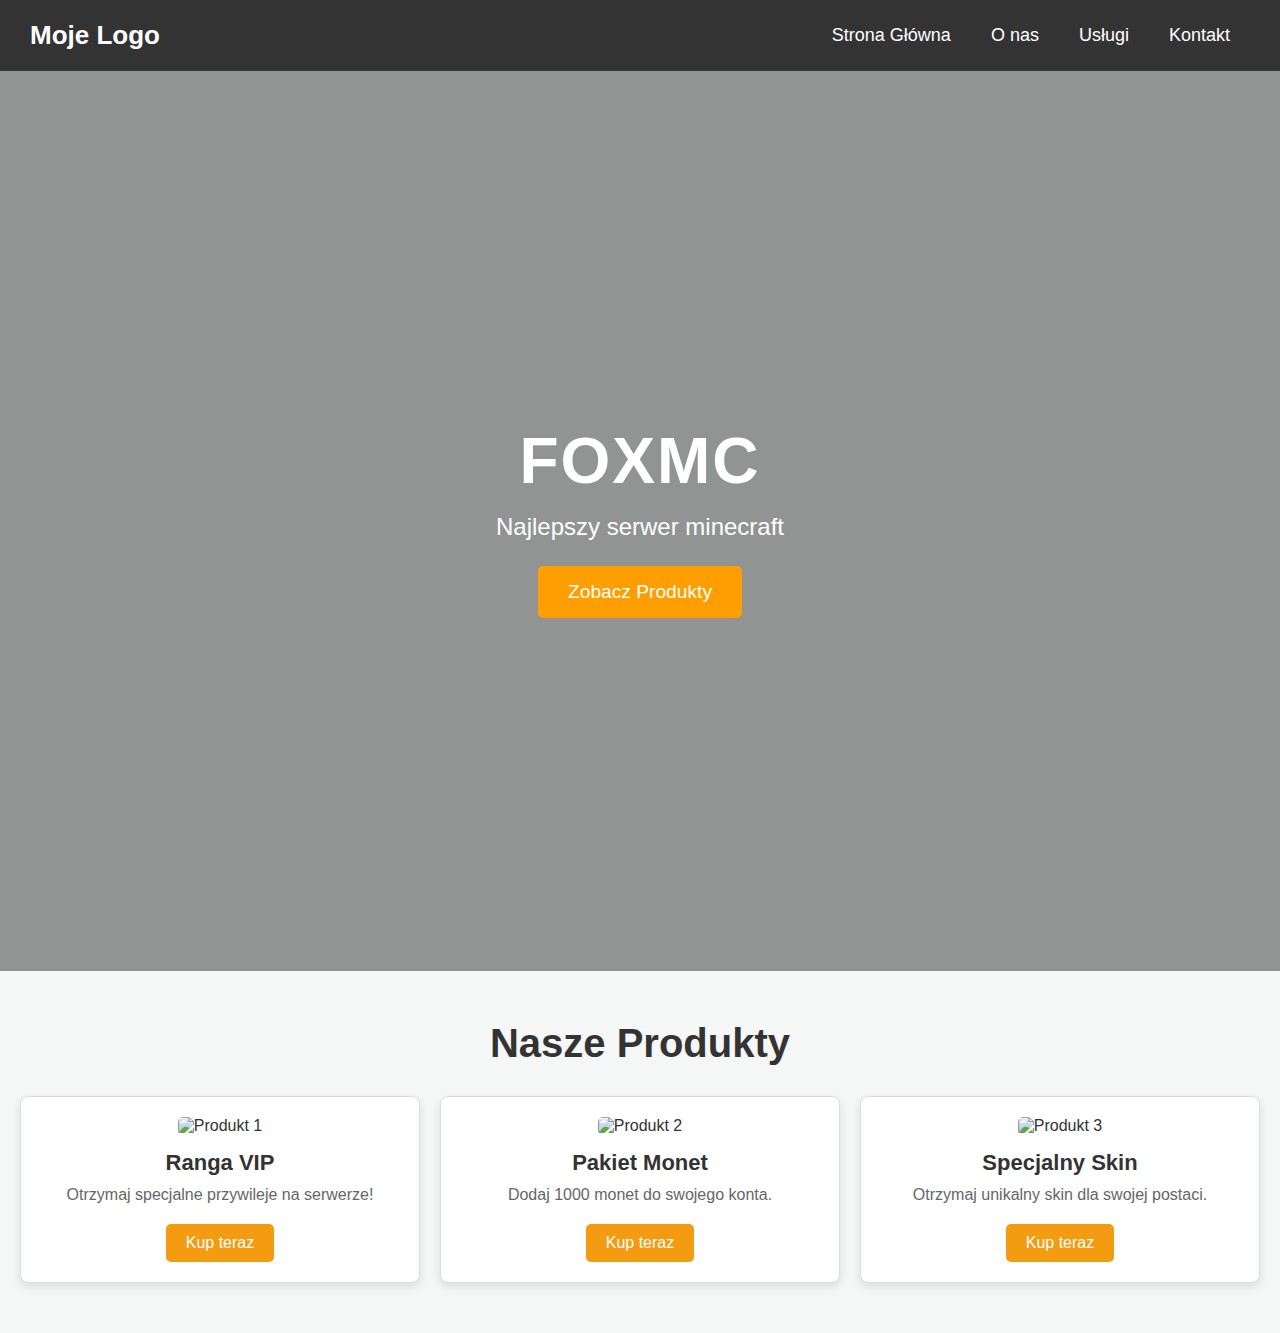
==== index.html @ 89af02c3 "update" ====
<!DOCTYPE html>
<html lang="pl">
<head>
  <meta charset="UTF-8">
  <meta name="viewport" content="width=device-width, initial-scale=1.0">
  <title>Sklep Minecraft</title>
  <link rel="stylesheet" href="./includes/css/hero.css">
  <link rel="stylesheet" href="./includes/css/main.css">
  <link rel="stylesheet" href="./includes/css/modal.css">
  <link rel="stylesheet" href="./includes/css/nav.css">
  <link rel="stylesheet" href="./includes/css/products.css">
  <script src="./includes/js/menu.js"></script>
  <script src="./includes/js/modal.js"></script>
</head>
<body>

  <nav>
    <div class="logo">Moje Logo</div>
    <ul class="menu">
        <li><a href="#">Strona Główna</a></li>
        <li><a href="#">O nas</a></li>
        <li><a href="#">Usługi</a></li>
        <li><a href="#">Kontakt</a></li>
    </ul>
    <div class="burger">
        <div class="line"></div>
        <div class="line"></div>
        <div class="line"></div>
    </div>
  </nav>

  <!-- Hero Section -->
  <section class="hero">
    <div class="hero-content">
      <h1>FoxMC</h1>
      <p>Najlepszy serwer minecraft</p>
      <button id="shop-now">Zobacz Produkty</button>
    </div>
  </section>
  <!-- Product Section -->
  <section class="products">
    <h2>Nasze Produkty</h2>
    <div class="product-container">
      <div class="product-card">
        <img src="https://placehold.co/200" alt="Produkt 1">
        <h3>Ranga VIP</h3>
        <p>Otrzymaj specjalne przywileje na serwerze!</p>
        <button>Kup teraz</button>
      </div>
      <div class="product-card">
        <img src="https://placehold.co/200" alt="Produkt 2">
        <h3>Pakiet Monet</h3>
        <p>Dodaj 1000 monet do swojego konta.</p>
        <button>Kup teraz</button>
      </div>
      <div class="product-card">
        <img src="https://placehold.co/200" alt="Produkt 3">
        <h3>Specjalny Skin</h3>
        <p>Otrzymaj unikalny skin dla swojej postaci.</p>
        <button>Kup teraz</button>
      </div>
    </div>
  </section>
<!-- Modal -->
<div id="product-modal" class="modal">
  <div class="modal-content">
    <span id="close-modal" class="close">&times;</span>
    <h2>Produkt: Ranga VIP</h2>
    <img src="./images/product1.jpg" alt="Produkt 1">
    <p>Otrzymaj specjalne przywileje na serwerze Minecraft! Kup teraz, aby zyskać wyjątkowy dostęp.</p>
    <button>Dodaj do koszyka</button>
  </div>
</div>

</body>
</html>
---- includes/css/hero.css ----
/* Hero Section */
.hero {
    display: flex;
    justify-content: center;
    align-items: center;
    height: 100vh;
    background: url('https://placehold.co/1200x600') no-repeat center center/cover;
    text-align: center;
    color: white;
    position: relative;
    overflow: hidden;
  }
  
  .hero::after {
    content: "";
    position: absolute;
    top: 0;
    left: 0;
    width: 100%;
    height: 100%;
    background: rgba(0, 0, 0, 0.4);
  }
  
  .hero-content {
    z-index: 1;
    max-width: 700px;
  }
  
  .hero h1 {
    font-size: 4rem;
    margin-bottom: 15px;
    letter-spacing: 2px;
    text-transform: uppercase;
  }
  
  .hero p {
    font-size: 1.5rem;
    margin-bottom: 25px;
  }
  
  .hero button {
    background: #ff9e00;
    color: white;
    padding: 15px 30px;
    font-size: 1.2rem;
    border: none;
    border-radius: 5px;
    cursor: pointer;
    transition: all 0.3s;
  }
  
  .hero button:hover {
    background: #ff7a00;
    transform: scale(1.05);
  }
---- includes/css/main.css ----
/* Resetowanie domyślnych ustawień */
* {
  margin: 0;
  padding: 0;
  box-sizing: border-box;
}

body {
  font-family: "Poppins", sans-serif;
  background-color: #f4f7f6;
  color: #333;
}

@import url('https://fonts.googleapis.com/css2?family=Poppins:wght@300;400;600&display=swap');
---- includes/css/modal.css ----
/* Style modalne */
.modal {
    display: none; /* Domyślnie ukryte */
    position: fixed;
    z-index: 1;
    left: 0;
    top: 0;
    width: 100%;
    height: 100%;
    background-color: rgba(0, 0, 0, 0.5); /* Przezroczyste tło */
    overflow: auto;
    padding-top: 60px;
  }
  
  .modal-content {
    background-color: #fff;
    margin: 5% auto;
    padding: 20px;
    border: 1px solid #ddd;
    border-radius: 8px;
    width: 80%;
    max-width: 500px;
    text-align: center;
    box-shadow: 0 4px 10px rgba(0, 0, 0, 0.1);
  }
  
  .modal-content h2 {
    font-size: 24px;
    margin-bottom: 20px;
    color: #333;
  }
  
  .modal-content img {
    width: 100%;
    max-height: 250px;
    object-fit: cover;
    border-radius: 5px;
    margin-bottom: 20px;
  }
  
  .modal-content p {
    font-size: 16px;
    color: #666;
    margin-bottom: 20px;
  }
  
  .modal-content button {
    background-color: #f39c12;
    color: white;
    padding: 10px 20px;
    border: none;
    font-size: 16px;
    cursor: pointer;
    border-radius: 5px;
    transition: background-color 0.3s;
  }
  
  .modal-content button:hover {
    background-color: #e67e22;
  }
  
  .close {
    color: #aaa;
    font-size: 30px;
    font-weight: bold;
    position: absolute;
    top: 10px;
    right: 25px;
    cursor: pointer;
  }
  
  .close:hover,
  .close:focus {
    color: black;
    text-decoration: none;
    cursor: pointer;
  }
---- includes/css/nav.css ----
nav {
    display: flex;
    justify-content: space-between;
    align-items: center;
    background: #333;
    padding: 20px 30px;  /* Zwiększony padding */
    position: relative;
    z-index: 10;
}

.logo {
    color: white;
    font-size: 26px;
    font-weight: 600;
    z-index: 20;
}

.menu {
    list-style: none;
    display: flex;
}

.menu li {
    margin: 0 20px; /* Większy odstęp między linkami */
}

.menu a {
    text-decoration: none;
    color: white;
    font-size: 18px;
    font-weight: 400;
    transition: color 0.3s, transform 0.2s;
    position: relative;
}

.menu a::before {
  content: '';
  position: absolute;
  width: 100%;
  height: 4px;
  border-radius: 4px;
  background-color: #ff9800;
  bottom: 0;
  left: 0;
  transform-origin: right;
  transform: scaleX(0);
  transition: transform .3s ease-in-out;
}

.menu a:hover::before {
  transform-origin: left;
  transform: scaleX(1);
  color: #ff9800;
}


/* Styl dla burgera */
.burger {
    display: none;
    flex-direction: column;
    cursor: pointer;
    z-index: 20;
}

.burger .line {
    width: 35px;
    height: 4px;
    background: white;
    margin: 5px 0;
    transition: transform 0.3s, opacity 0.3s;
}

/* Styl dla mobilnych */
@media screen and (max-width: 768px) {
    .menu {
        display: flex;
        flex-direction: column;
        position: fixed;
        top: 0;
        left: 0;
        width: 100%;
        height: 100vh;
        background: rgba(0, 0, 0, 0.9);
        align-items: center;
        justify-content: center;
        transform: translateX(-100%);
        transition: transform 0.4s ease-in-out;
    }

    .menu.active {
        transform: translateX(0);
    }

    .menu li {
        opacity: 0;
        transform: translateY(-20px);
        transition: opacity 0.4s ease-out, transform 0.4s ease-out;
    }

    .menu.active li {
        opacity: 1;
        transform: translateY(0);
    }

    .menu.active li:nth-child(1) { transition-delay: 0.1s; }
    .menu.active li:nth-child(2) { transition-delay: 0.2s; }
    .menu.active li:nth-child(3) { transition-delay: 0.3s; }
    .menu.active li:nth-child(4) { transition-delay: 0.4s; }

    .menu li {
        padding: 20px;
    }

    .menu a {
        font-size: 24px;
        color: white;
        text-decoration: none;
    }

    .burger {
        display: flex;
    }

    /* Animacja burgera */
    .burger.active .line:nth-child(1) {
        transform: translateY(9px) rotate(45deg);
    }

    .burger.active .line:nth-child(2) {
        opacity: 0;
    }

    .burger.active .line:nth-child(3) {
        transform: translateY(-9px) rotate(-45deg);
    }
}
---- includes/css/products.css ----
/* Sekcja Produktów */
.products {
    text-align: center;
    padding: 50px 20px;
  }
  
  .products h2 {
    font-size: 40px;
    margin-bottom: 30px;
    color: #333;
  }
  
  .product-container {
    display: flex;
    justify-content: center;
    gap: 20px;
    flex-wrap: wrap;
  }
  
  .product-card {
    background-color: #fff;
    border: 1px solid #ddd;
    border-radius: 8px;
    width: 400px;
    box-shadow: 0 4px 10px rgba(0, 0, 0, 0.1);
    text-align: center;
    padding: 20px;
    transition: transform 0.3s, box-shadow 0.3s;
  }
  
  .product-card:hover {
    transform: translateY(-10px);
    box-shadow: 0 8px 15px rgba(0, 0, 0, 0.2);
  }
  
  .product-card img {
    width: 100%;
    height: 300px;
    object-fit: cover;
    border-radius: 5px;
    margin-bottom: 15px;
  }
  
  .product-card h3 {
    font-size: 22px;
    margin-bottom: 10px;
    color: #333;
  }
  
  .product-card p {
    font-size: 16px;
    color: #666;
    margin-bottom: 20px;
  }
  
  .product-card button {
    background-color: #f39c12;
    color: white;
    padding: 10px 20px;
    border: none;
    font-size: 16px;
    cursor: pointer;
    border-radius: 5px;
    transition: background-color 0.3s;
  }
  
  .product-card button:hover {
    background-color: #e67e22;
  }
  
  /* Responsywność */
  @media screen and (max-width: 768px) {
    .product-container {
      flex-direction: column;
      align-items: center;
    }
  
    .product-card {
      width: 80%;
      margin-bottom: 20px;
    }
  }
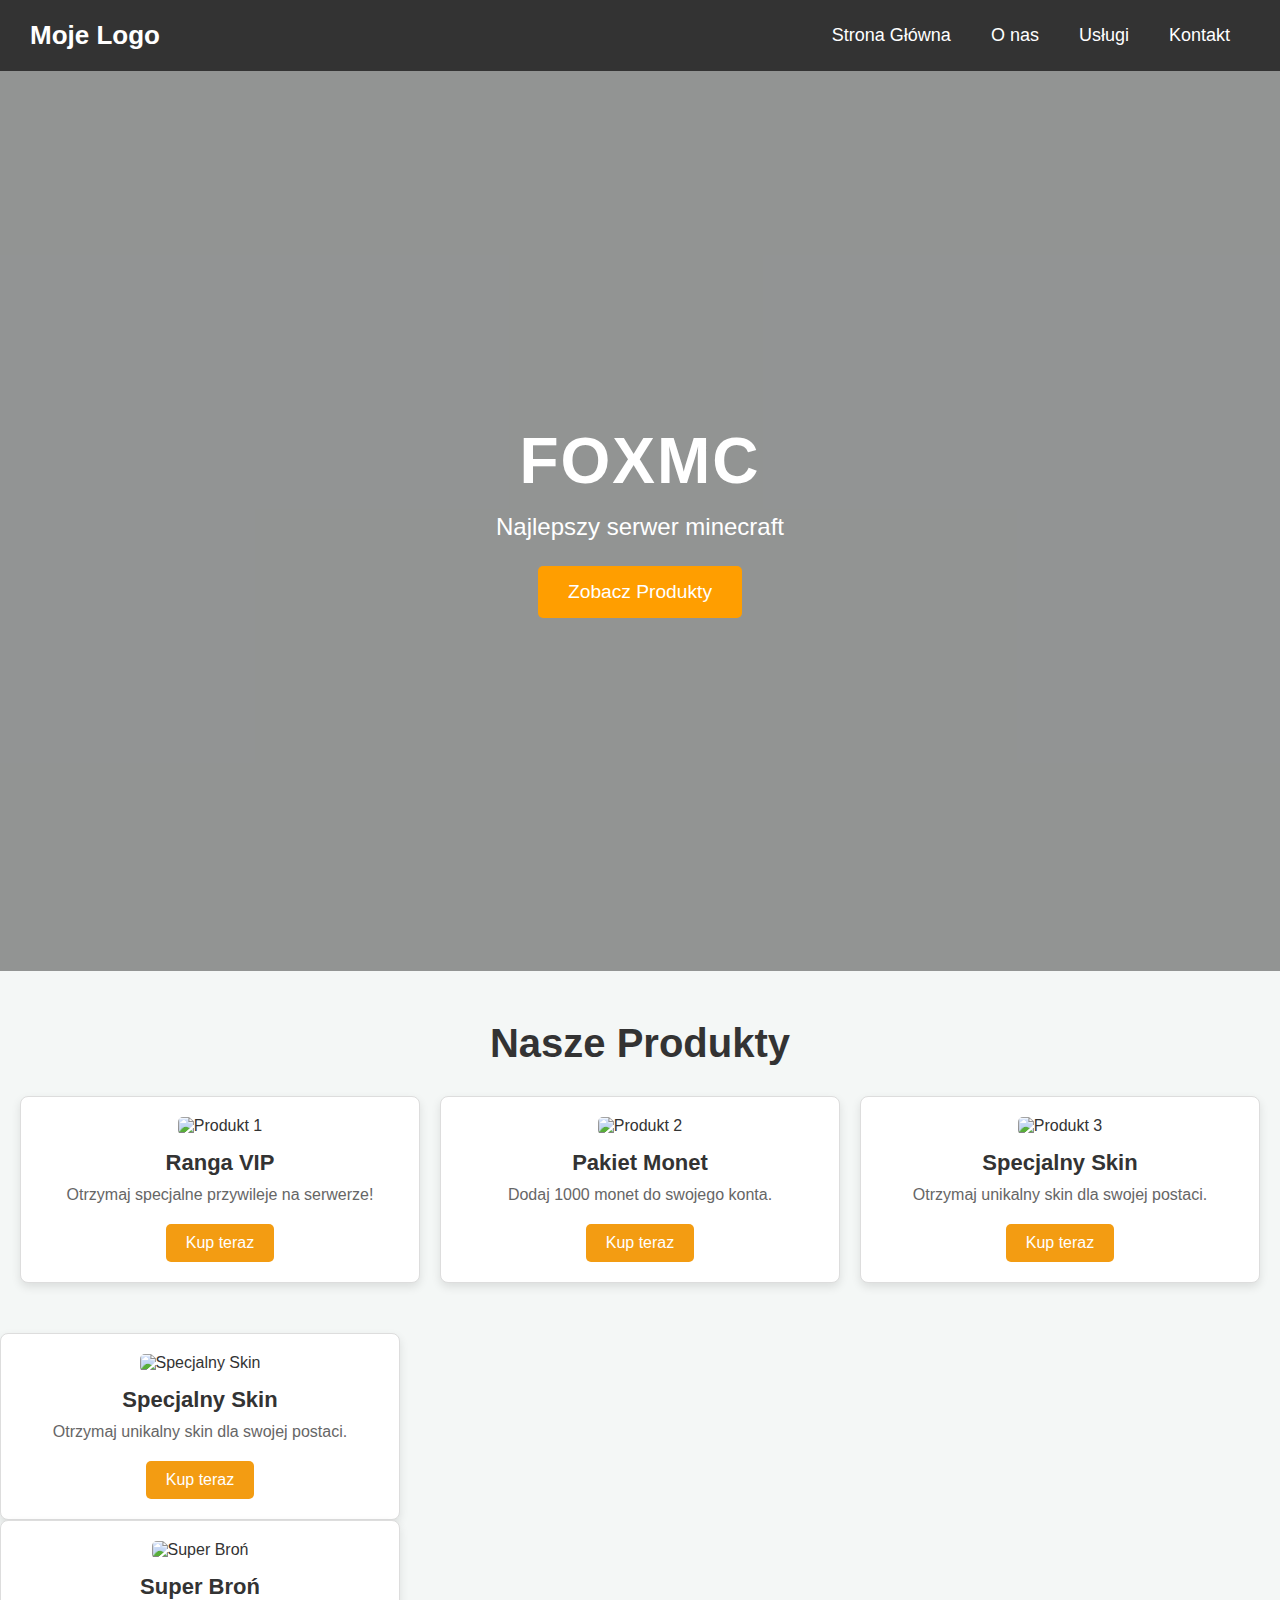
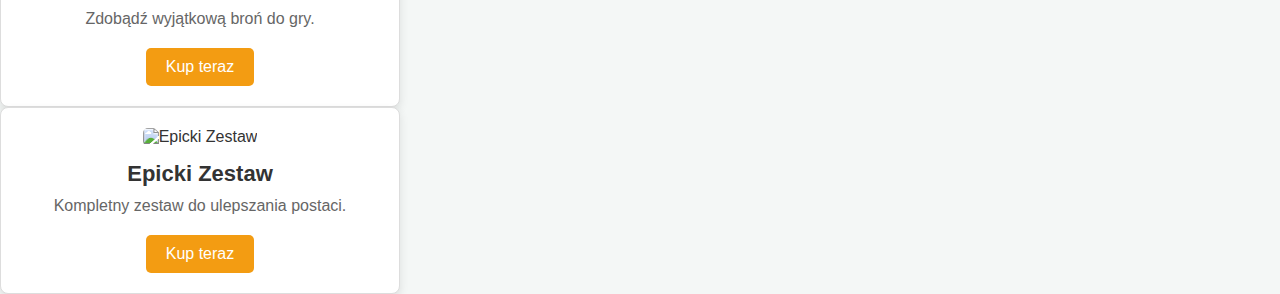
==== commit 9dfc82e9: "products load core v0.1" ====
--- a/index.html
+++ b/index.html
@@ -11,6 +11,7 @@
   <link rel="stylesheet" href="./includes/css/products.css">
   <script src="./includes/js/menu.js"></script>
   <script src="./includes/js/modal.js"></script>
+  <script src="./core/products-load.js"></script>
 </head>
 <body>
 
@@ -71,6 +72,6 @@
     <button>Dodaj do koszyka</button>
   </div>
 </div>
-
+<div id="produkty-container"></div>
 </body>
 </html>
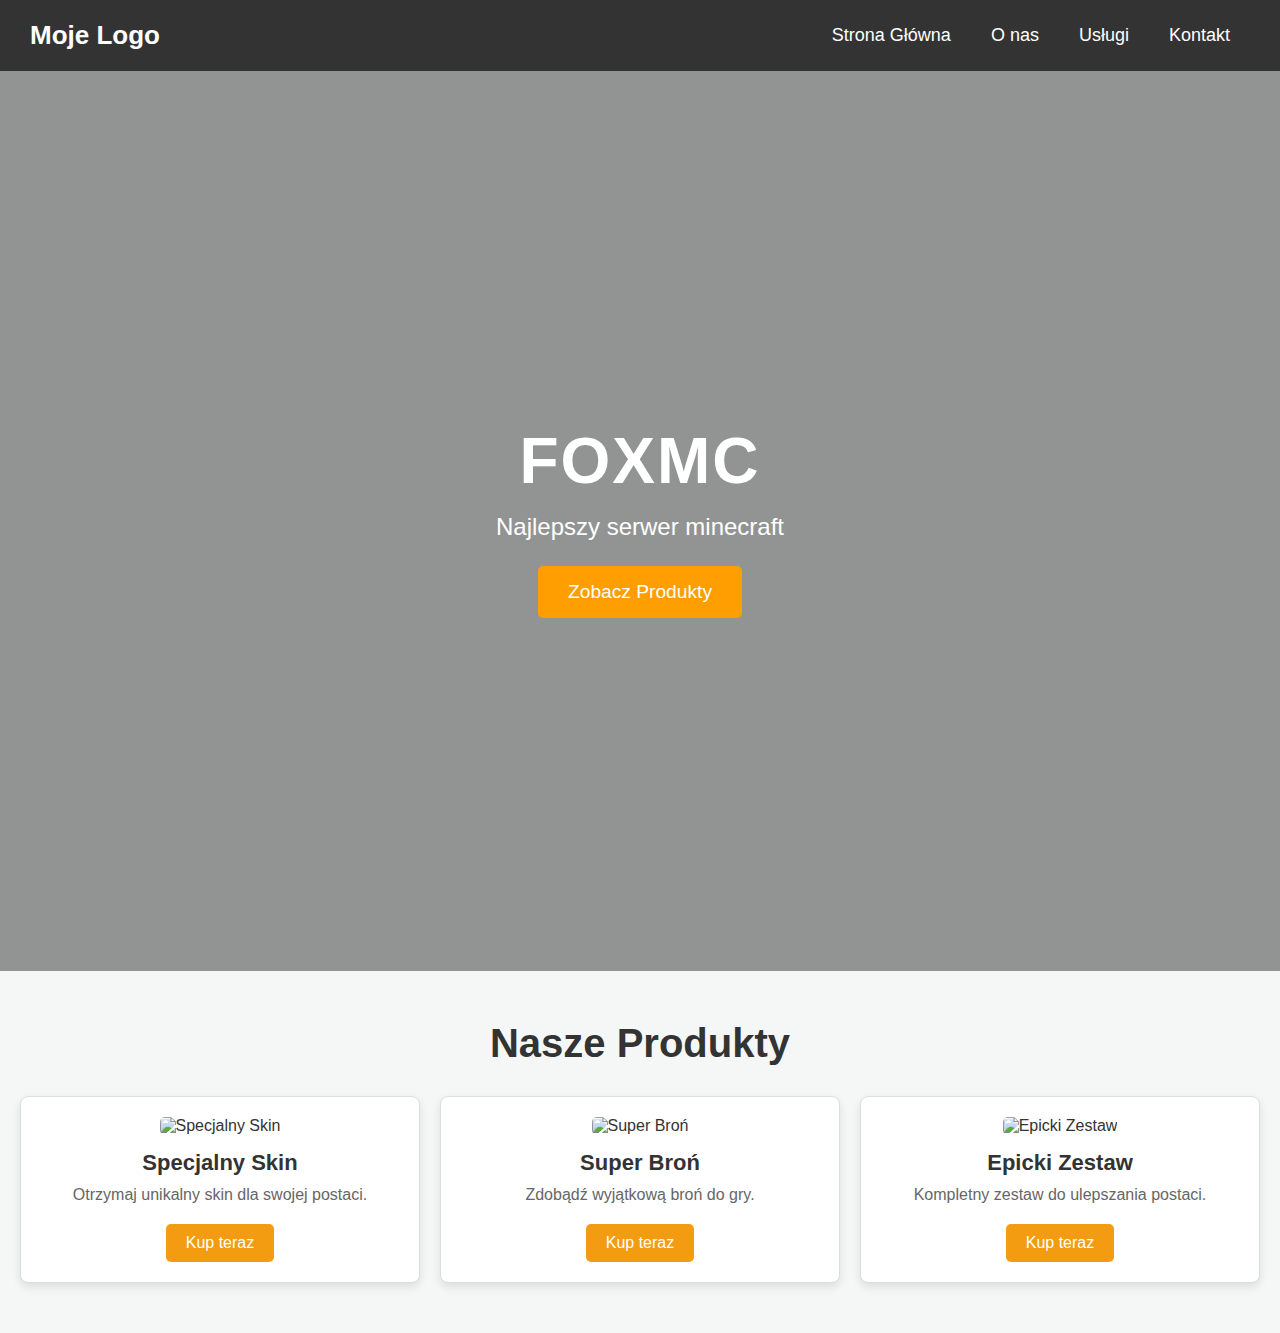
==== commit a6f6c6c0: "update" ====
--- a/index.html
+++ b/index.html
@@ -12,6 +12,7 @@
   <script src="./includes/js/menu.js"></script>
   <script src="./includes/js/modal.js"></script>
   <script src="./core/products-load.js"></script>
+  <script src="./includes/js/jquery-3.7.1.min.js"></script>
 </head>
 <body>
 
@@ -42,24 +43,7 @@
   <section class="products">
     <h2>Nasze Produkty</h2>
     <div class="product-container">
-      <div class="product-card">
-        <img src="https://placehold.co/200" alt="Produkt 1">
-        <h3>Ranga VIP</h3>
-        <p>Otrzymaj specjalne przywileje na serwerze!</p>
-        <button>Kup teraz</button>
-      </div>
-      <div class="product-card">
-        <img src="https://placehold.co/200" alt="Produkt 2">
-        <h3>Pakiet Monet</h3>
-        <p>Dodaj 1000 monet do swojego konta.</p>
-        <button>Kup teraz</button>
-      </div>
-      <div class="product-card">
-        <img src="https://placehold.co/200" alt="Produkt 3">
-        <h3>Specjalny Skin</h3>
-        <p>Otrzymaj unikalny skin dla swojej postaci.</p>
-        <button>Kup teraz</button>
-      </div>
+
     </div>
   </section>
 <!-- Modal -->
@@ -72,6 +56,5 @@
     <button>Dodaj do koszyka</button>
   </div>
 </div>
-<div id="produkty-container"></div>
 </body>
 </html>
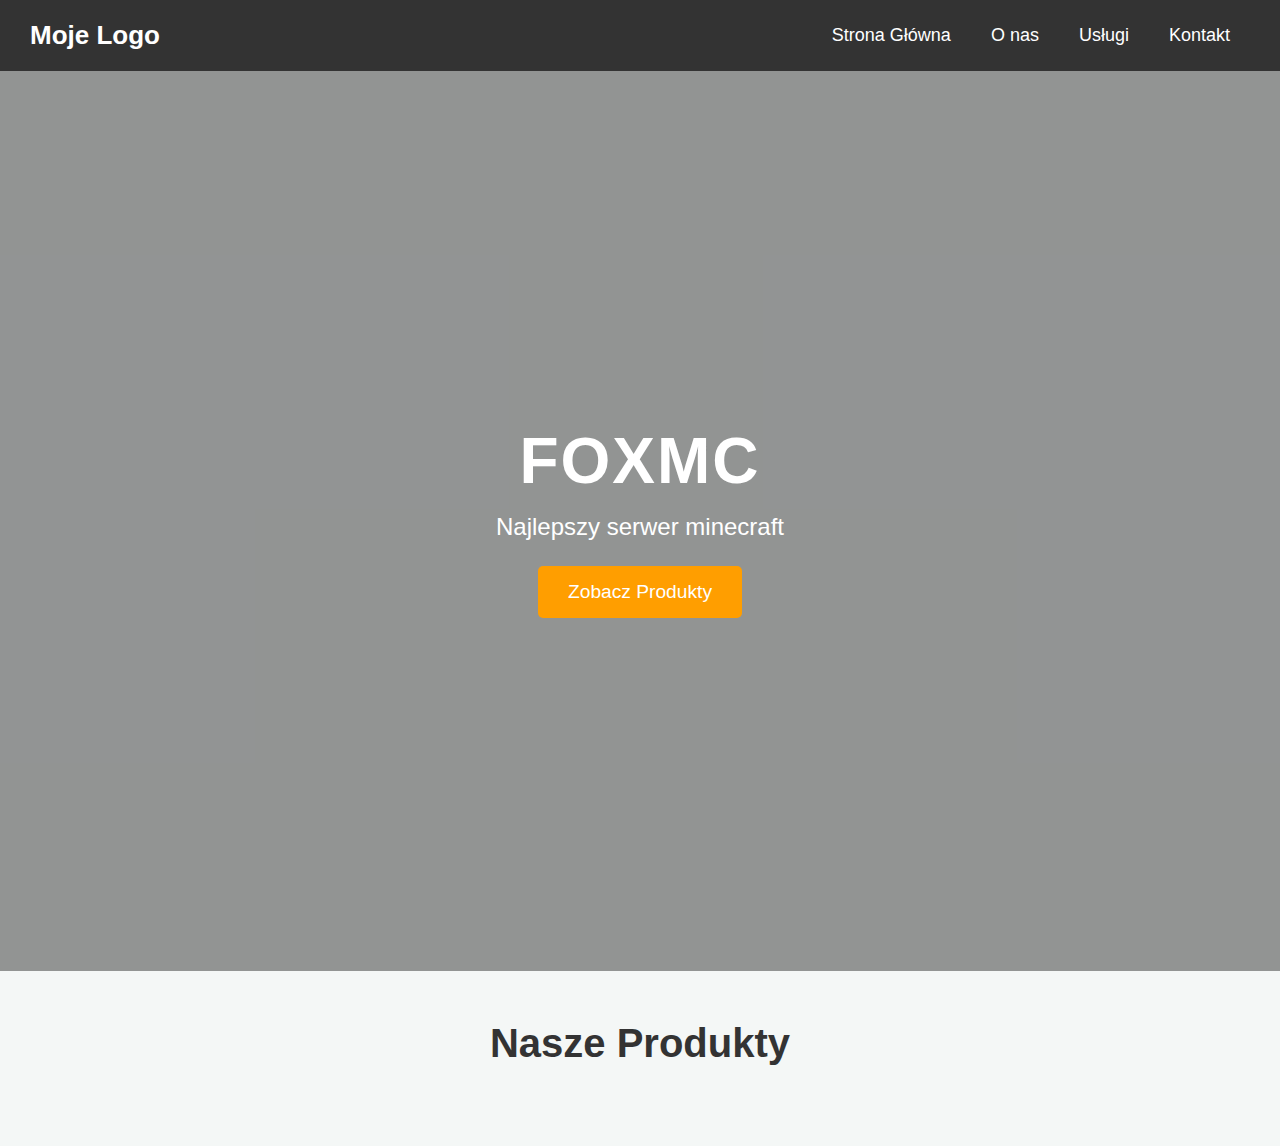
==== commit 86fb12fa: "clean" ====
--- a/index.html
+++ b/index.html
@@ -4,15 +4,15 @@
   <meta charset="UTF-8">
   <meta name="viewport" content="width=device-width, initial-scale=1.0">
   <title>Sklep Minecraft</title>
-  <link rel="stylesheet" href="./includes/css/hero.css">
-  <link rel="stylesheet" href="./includes/css/main.css">
-  <link rel="stylesheet" href="./includes/css/modal.css">
-  <link rel="stylesheet" href="./includes/css/nav.css">
-  <link rel="stylesheet" href="./includes/css/products.css">
-  <script src="./includes/js/menu.js"></script>
-  <script src="./includes/js/modal.js"></script>
-  <script src="./core/products-load.js"></script>
-  <script src="./includes/js/jquery-3.7.1.min.js"></script>
+  <link rel="stylesheet" href="./assets/css/hero.css">
+  <link rel="stylesheet" href="./assets/css/main.css">
+  <link rel="stylesheet" href="./assets/css/modal.css">
+  <link rel="stylesheet" href="./assets/css/nav.css">
+  <link rel="stylesheet" href="./assets/css/products.css">
+  <script src="./assets/js/menu.js"></script>
+  <script src="./assets/js/modal.js"></script>
+  <script src="./core/loader/products-loader.js"></script>
+  <script src="./assets/js/jquery-3.7.1.min.js"></script>
 </head>
 <body>
 
--- a/assets/css/hero.css
+++ b/assets/css/hero.css
@@ -0,0 +1,56 @@
+
+/* Hero Section */
+.hero {
+    display: flex;
+    justify-content: center;
+    align-items: center;
+    height: 100vh;
+    background: url('https://placehold.co/1200x600') no-repeat center center/cover;
+    text-align: center;
+    color: white;
+    position: relative;
+    overflow: hidden;
+  }
+  
+  .hero::after {
+    content: "";
+    position: absolute;
+    top: 0;
+    left: 0;
+    width: 100%;
+    height: 100%;
+    background: rgba(0, 0, 0, 0.4);
+  }
+  
+  .hero-content {
+    z-index: 1;
+    max-width: 700px;
+  }
+  
+  .hero h1 {
+    font-size: 4rem;
+    margin-bottom: 15px;
+    letter-spacing: 2px;
+    text-transform: uppercase;
+  }
+  
+  .hero p {
+    font-size: 1.5rem;
+    margin-bottom: 25px;
+  }
+  
+  .hero button {
+    background: #ff9e00;
+    color: white;
+    padding: 15px 30px;
+    font-size: 1.2rem;
+    border: none;
+    border-radius: 5px;
+    cursor: pointer;
+    transition: all 0.3s;
+  }
+  
+  .hero button:hover {
+    background: #ff7a00;
+    transform: scale(1.05);
+  }--- a/assets/css/main.css
+++ b/assets/css/main.css
@@ -0,0 +1,16 @@
+
+/* Resetowanie domyślnych ustawień */
+* {
+  margin: 0;
+  padding: 0;
+  box-sizing: border-box;
+}
+
+body {
+  font-family: "Poppins", sans-serif;
+  background-color: #f4f7f6;
+  color: #333;
+}
+
+@import url('https://fonts.googleapis.com/css2?family=Poppins:wght@300;400;600&display=swap');
+
--- a/assets/css/modal.css
+++ b/assets/css/modal.css
@@ -0,0 +1,78 @@
+/* Style modalne */
+.modal {
+    display: none; /* Domyślnie ukryte */
+    position: fixed;
+    z-index: 1;
+    left: 0;
+    top: 0;
+    width: 100%;
+    height: 100%;
+    background-color: rgba(0, 0, 0, 0.5); /* Przezroczyste tło */
+    overflow: auto;
+    padding-top: 60px;
+  }
+  
+  .modal-content {
+    background-color: #fff;
+    margin: 5% auto;
+    padding: 20px;
+    border: 1px solid #ddd;
+    border-radius: 8px;
+    width: 80%;
+    max-width: 500px;
+    text-align: center;
+    box-shadow: 0 4px 10px rgba(0, 0, 0, 0.1);
+  }
+  
+  .modal-content h2 {
+    font-size: 24px;
+    margin-bottom: 20px;
+    color: #333;
+  }
+  
+  .modal-content img {
+    width: 100%;
+    max-height: 250px;
+    object-fit: cover;
+    border-radius: 5px;
+    margin-bottom: 20px;
+  }
+  
+  .modal-content p {
+    font-size: 16px;
+    color: #666;
+    margin-bottom: 20px;
+  }
+  
+  .modal-content button {
+    background-color: #f39c12;
+    color: white;
+    padding: 10px 20px;
+    border: none;
+    font-size: 16px;
+    cursor: pointer;
+    border-radius: 5px;
+    transition: background-color 0.3s;
+  }
+  
+  .modal-content button:hover {
+    background-color: #e67e22;
+  }
+  
+  .close {
+    color: #aaa;
+    font-size: 30px;
+    font-weight: bold;
+    position: absolute;
+    top: 10px;
+    right: 25px;
+    cursor: pointer;
+  }
+  
+  .close:hover,
+  .close:focus {
+    color: black;
+    text-decoration: none;
+    cursor: pointer;
+  }
+  --- a/assets/css/nav.css
+++ b/assets/css/nav.css
@@ -0,0 +1,137 @@
+
+nav {
+    display: flex;
+    justify-content: space-between;
+    align-items: center;
+    background: #333;
+    padding: 20px 30px;  /* Zwiększony padding */
+    position: relative;
+    z-index: 10;
+}
+
+.logo {
+    color: white;
+    font-size: 26px;
+    font-weight: 600;
+    z-index: 20;
+}
+
+.menu {
+    list-style: none;
+    display: flex;
+}
+
+.menu li {
+    margin: 0 20px; /* Większy odstęp między linkami */
+}
+
+.menu a {
+    text-decoration: none;
+    color: white;
+    font-size: 18px;
+    font-weight: 400;
+    transition: color 0.3s, transform 0.2s;
+    position: relative;
+}
+
+.menu a::before {
+  content: '';
+  position: absolute;
+  width: 100%;
+  height: 4px;
+  border-radius: 4px;
+  background-color: #ff9800;
+  bottom: 0;
+  left: 0;
+  transform-origin: right;
+  transform: scaleX(0);
+  transition: transform .3s ease-in-out;
+}
+
+.menu a:hover::before {
+  transform-origin: left;
+  transform: scaleX(1);
+  color: #ff9800;
+}
+
+
+/* Styl dla burgera */
+.burger {
+    display: none;
+    flex-direction: column;
+    cursor: pointer;
+    z-index: 20;
+}
+
+.burger .line {
+    width: 35px;
+    height: 4px;
+    background: white;
+    margin: 5px 0;
+    transition: transform 0.3s, opacity 0.3s;
+}
+
+/* Styl dla mobilnych */
+@media screen and (max-width: 768px) {
+    .menu {
+        display: flex;
+        flex-direction: column;
+        position: fixed;
+        top: 0;
+        left: 0;
+        width: 100%;
+        height: 100vh;
+        background: rgba(0, 0, 0, 0.9);
+        align-items: center;
+        justify-content: center;
+        transform: translateX(-100%);
+        transition: transform 0.4s ease-in-out;
+    }
+
+    .menu.active {
+        transform: translateX(0);
+    }
+
+    .menu li {
+        opacity: 0;
+        transform: translateY(-20px);
+        transition: opacity 0.4s ease-out, transform 0.4s ease-out;
+    }
+
+    .menu.active li {
+        opacity: 1;
+        transform: translateY(0);
+    }
+
+    .menu.active li:nth-child(1) { transition-delay: 0.1s; }
+    .menu.active li:nth-child(2) { transition-delay: 0.2s; }
+    .menu.active li:nth-child(3) { transition-delay: 0.3s; }
+    .menu.active li:nth-child(4) { transition-delay: 0.4s; }
+
+    .menu li {
+        padding: 20px;
+    }
+
+    .menu a {
+        font-size: 24px;
+        color: white;
+        text-decoration: none;
+    }
+
+    .burger {
+        display: flex;
+    }
+
+    /* Animacja burgera */
+    .burger.active .line:nth-child(1) {
+        transform: translateY(9px) rotate(45deg);
+    }
+
+    .burger.active .line:nth-child(2) {
+        opacity: 0;
+    }
+
+    .burger.active .line:nth-child(3) {
+        transform: translateY(-9px) rotate(-45deg);
+    }
+}
--- a/assets/css/products.css
+++ b/assets/css/products.css
@@ -0,0 +1,82 @@
+/* Sekcja Produktów */
+.products {
+    text-align: center;
+    padding: 50px 20px;
+  }
+  
+  .products h2 {
+    font-size: 40px;
+    margin-bottom: 30px;
+    color: #333;
+  }
+  
+  .product-container {
+    display: flex;
+    justify-content: center;
+    gap: 20px;
+    flex-wrap: wrap;
+  }
+  
+  .product-card {
+    background-color: #fff;
+    border: 1px solid #ddd;
+    border-radius: 8px;
+    width: 400px;
+    box-shadow: 0 4px 10px rgba(0, 0, 0, 0.1);
+    text-align: center;
+    padding: 20px;
+    transition: transform 0.3s, box-shadow 0.3s;
+  }
+  
+  .product-card:hover {
+    transform: translateY(-10px);
+    box-shadow: 0 8px 15px rgba(0, 0, 0, 0.2);
+  }
+  
+  .product-card img {
+    width: 100%;
+    height: 300px;
+    object-fit: cover;
+    border-radius: 5px;
+    margin-bottom: 15px;
+  }
+  
+  .product-card h3 {
+    font-size: 22px;
+    margin-bottom: 10px;
+    color: #333;
+  }
+  
+  .product-card p {
+    font-size: 16px;
+    color: #666;
+    margin-bottom: 20px;
+  }
+  
+  .product-card button {
+    background-color: #f39c12;
+    color: white;
+    padding: 10px 20px;
+    border: none;
+    font-size: 16px;
+    cursor: pointer;
+    border-radius: 5px;
+    transition: background-color 0.3s;
+  }
+  
+  .product-card button:hover {
+    background-color: #e67e22;
+  }
+  
+  /* Responsywność */
+  @media screen and (max-width: 768px) {
+    .product-container {
+      flex-direction: column;
+      align-items: center;
+    }
+  
+    .product-card {
+      width: 80%;
+      margin-bottom: 20px;
+    }
+  }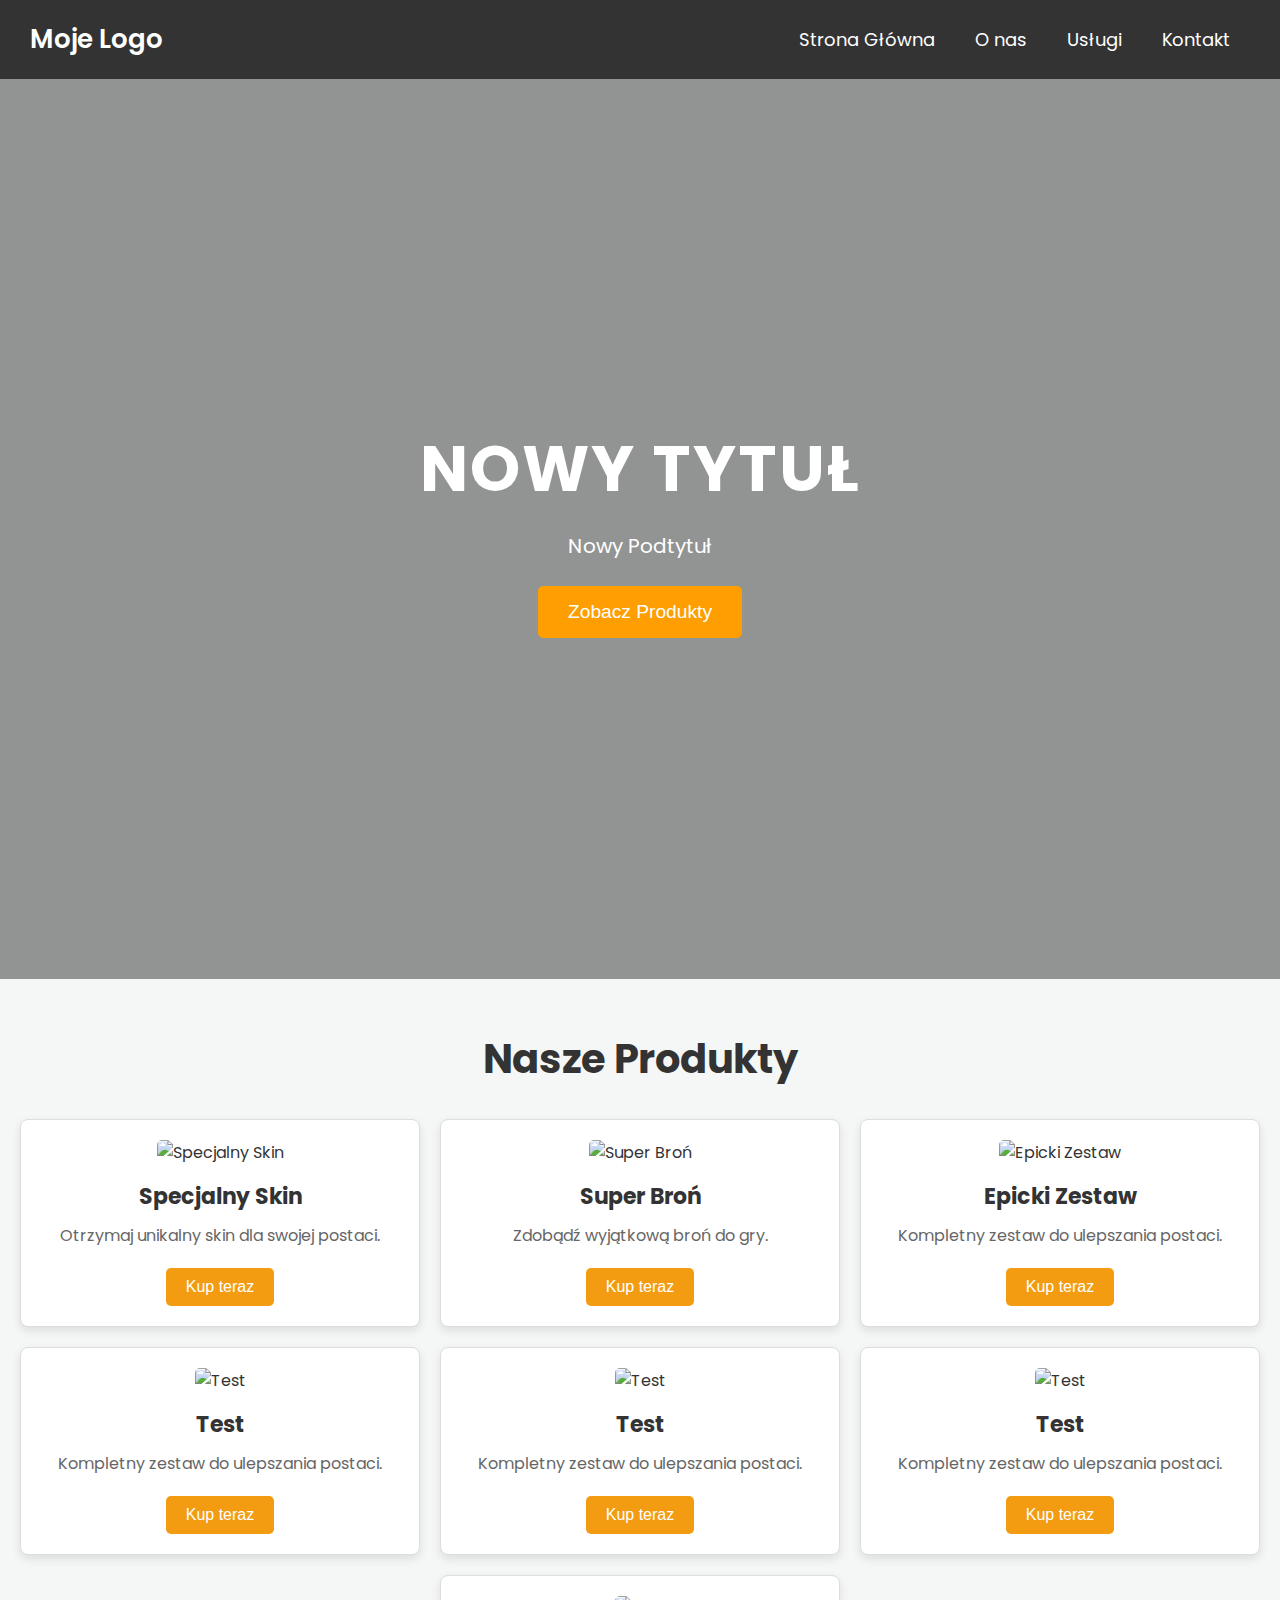
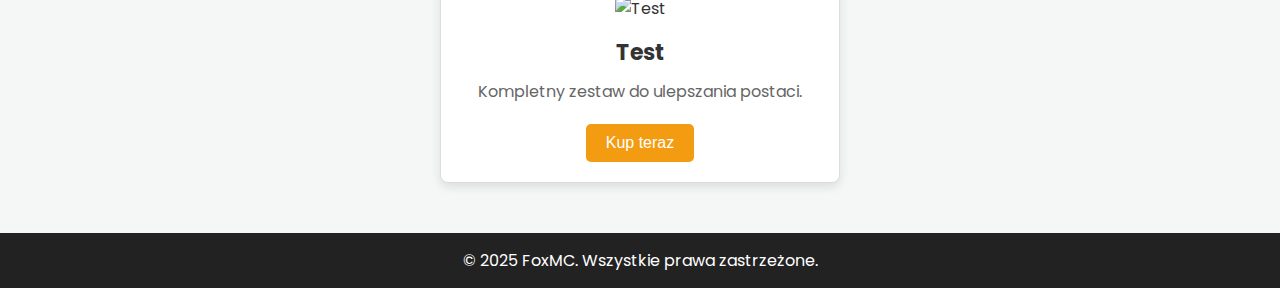
==== commit e6a9da7b: "update" ====
--- a/index.html
+++ b/index.html
@@ -9,13 +9,14 @@
   <link rel="stylesheet" href="./assets/css/modal.css">
   <link rel="stylesheet" href="./assets/css/nav.css">
   <link rel="stylesheet" href="./assets/css/products.css">
+  <link rel="stylesheet" href="./assets/css/footer.css">
   <script src="./assets/js/menu.js"></script>
   <script src="./assets/js/modal.js"></script>
   <script src="./core/loader/products-loader.js"></script>
   <script src="./assets/js/jquery-3.7.1.min.js"></script>
+  <script src="./core/loader/pages/main/loader.js"></script>
 </head>
 <body>
-
   <nav>
     <div class="logo">Moje Logo</div>
     <ul class="menu">
@@ -30,31 +31,22 @@
         <div class="line"></div>
     </div>
   </nav>
-
-  <!-- Hero Section -->
+  
   <section class="hero">
     <div class="hero-content">
-      <h1>FoxMC</h1>
-      <p>Najlepszy serwer minecraft</p>
-      <button id="shop-now">Zobacz Produkty</button>
+      <h1 class="hero-title">FoxMC</h1>
+      <p class="hero-subtitle">Najlepszy serwer minecraft</p>
+      <a href="#" class="hero-button-link"><button class="hero-button">Zobacz Produkty</button></a>
     </div>
   </section>
-  <!-- Product Section -->
+  
   <section class="products">
     <h2>Nasze Produkty</h2>
-    <div class="product-container">
+    <div class="product-container"></div>
+  </section>
 
-    </div>
-  </section>
-<!-- Modal -->
-<div id="product-modal" class="modal">
-  <div class="modal-content">
-    <span id="close-modal" class="close">&times;</span>
-    <h2>Produkt: Ranga VIP</h2>
-    <img src="./images/product1.jpg" alt="Produkt 1">
-    <p>Otrzymaj specjalne przywileje na serwerze Minecraft! Kup teraz, aby zyskać wyjątkowy dostęp.</p>
-    <button>Dodaj do koszyka</button>
-  </div>
-</div>
+  <footer>
+    &copy; 2025 FoxMC. Wszystkie prawa zastrzeżone.
+  </footer>
 </body>
 </html>
--- a/assets/css/main.css
+++ b/assets/css/main.css
@@ -1,3 +1,6 @@
+
+@import url('https://fonts.googleapis.com/css2?family=Poppins:wght@300;400;600&display=swap');
+
 
 /* Resetowanie domyślnych ustawień */
 * {
@@ -6,11 +9,14 @@
   box-sizing: border-box;
 }
 
+
 body {
+  display: flex;
+  flex-direction: column;
+  min-height: 100vh;
+  margin: 0;
+  flex: 1;
   font-family: "Poppins", sans-serif;
   background-color: #f4f7f6;
   color: #333;
-}
-
-@import url('https://fonts.googleapis.com/css2?family=Poppins:wght@300;400;600&display=swap');
-
+}--- a/assets/css/footer.css
+++ b/assets/css/footer.css
@@ -0,0 +1,8 @@
+footer {
+    background-color: #222;
+    color: white;
+    text-align: center;
+    padding: 15px 0;
+    width: 100%;
+    bottom: 0;
+  }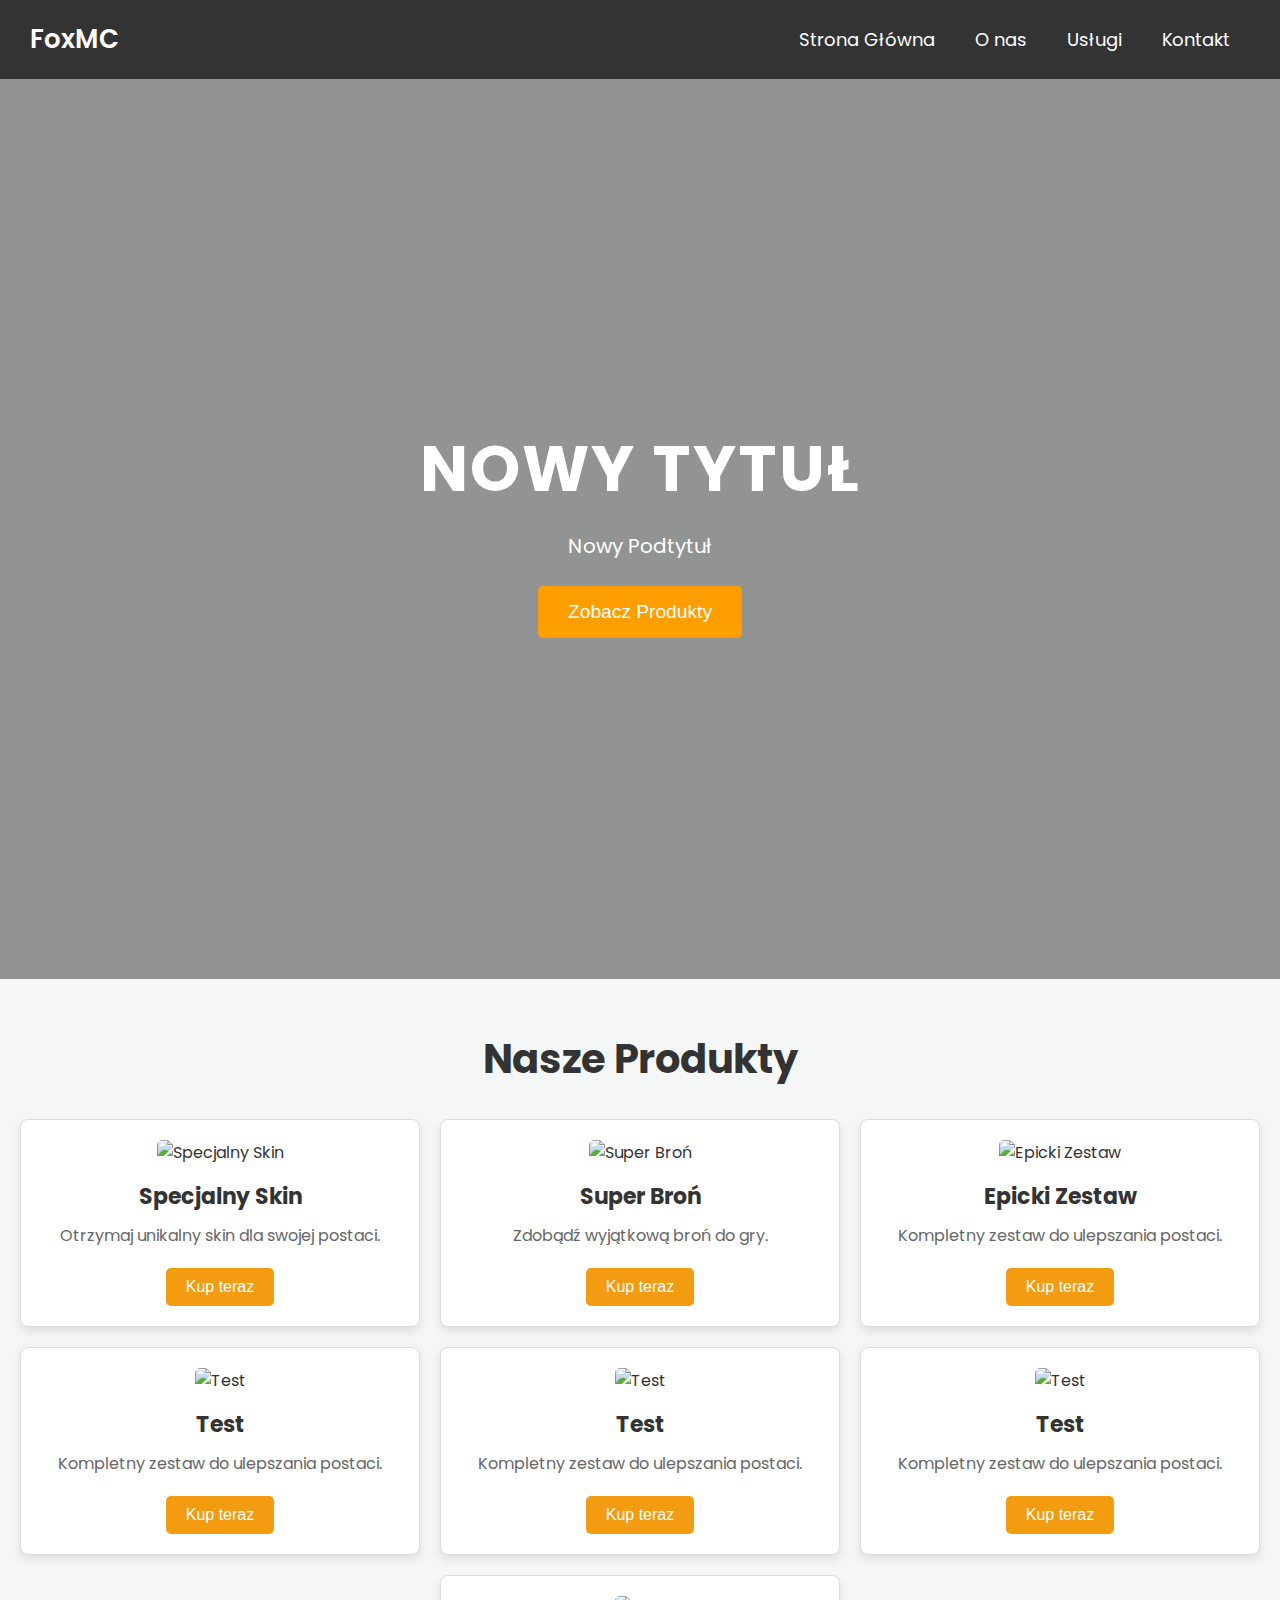
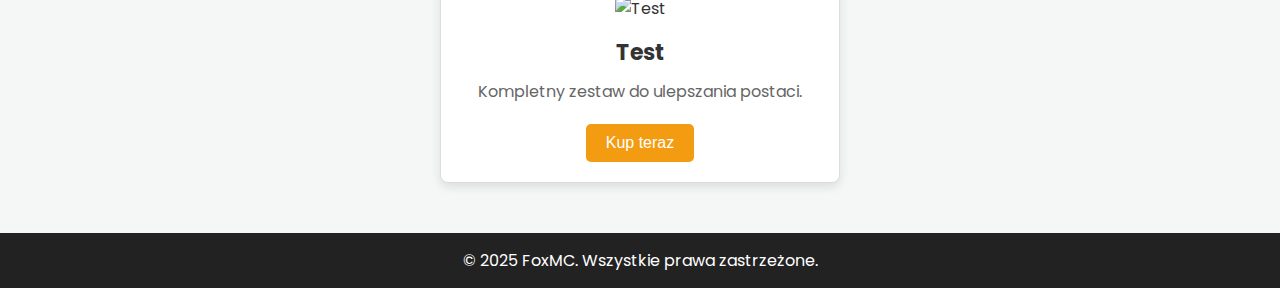
==== commit 4fc0f45b: "up" ====
--- a/index.html
+++ b/index.html
@@ -14,7 +14,10 @@
   <script src="./assets/js/modal.js"></script>
   <script src="./core/loader/products-loader.js"></script>
   <script src="./assets/js/jquery-3.7.1.min.js"></script>
-  <script src="./core/loader/pages/main/loader.js"></script>
+<script src="./core/loader/hero-button-loader.js"></script>
+  <script src="./core/loader/hero-title-loader.js"></script>
+  <script src="./core/loader/hero-subtitle-loader.js"></script>
+  <script src="./core/loader/nav-loader.js"></script>
 </head>
 <body>
   <nav>
@@ -34,9 +37,9 @@
   
   <section class="hero">
     <div class="hero-content">
-      <h1 class="hero-title">FoxMC</h1>
-      <p class="hero-subtitle">Najlepszy serwer minecraft</p>
-      <a href="#" class="hero-button-link"><button class="hero-button">Zobacz Produkty</button></a>
+      <h1 class="hero-title"></h1>
+      <p class="hero-subtitle"></p>
+      <a href="#" class="hero-button-link"><button class="hero-button"></button></a>
     </div>
   </section>
   
